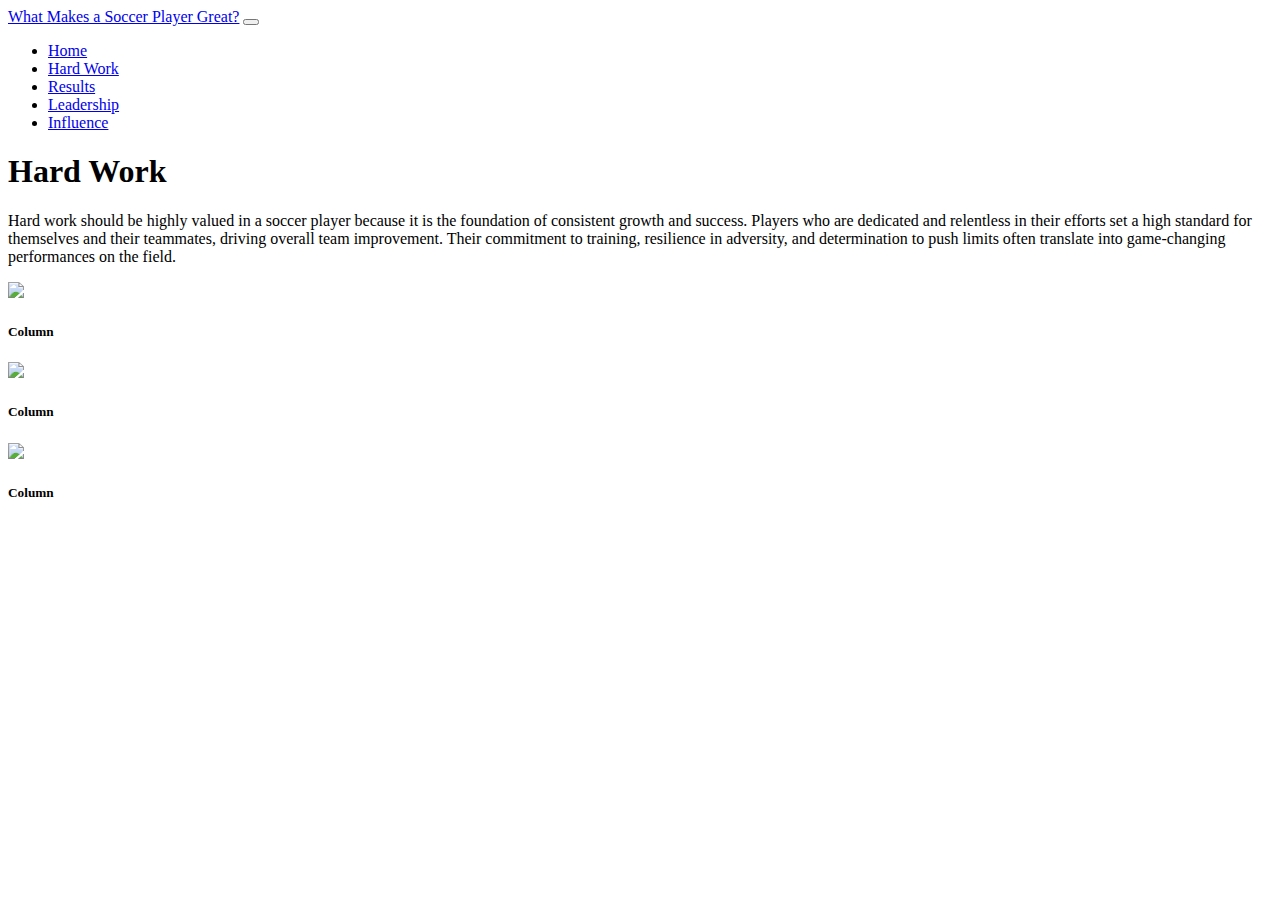
==== hard-work.html @ b0a3cab9 "dec.12" ====
<!DOCTYPE html>
<html>
   <head>
       <meta charset="utf-8">
       <meta http-equiv="X-UA-Compatible" content="IE=edge">
       <title>What Makes a Soccer Player Great?</title>
       <meta name="description" content="">
       <meta name="viewport" content="width=device-width, initial-scale=1">
       <!-- STYLE SHEETS -->
       <link href="https://cdn.jsdelivr.net/npm/bootstrap@5.1.3/dist/css/bootstrap.min.css" rel="stylesheet" integrity="sha384-1BmE4kWBq78iYhFldvKuhfTAU6auU8tT94WrHftjDbrCEXSU1oBoqyl2QvZ6jIW3" crossorigin="anonymous">
       <link rel="stylesheet" href="https://cdn.jsdelivr.net/npm/bootstrap-icons@1.5.0/font/bootstrap-icons.css">
<link rel="stylesheet" href="style.css">
       <!-- JAVASCRIPT -->
       <script src="https://cdn.jsdelivr.net/npm/bootstrap@5.1.3/dist/js/bootstrap.bundle.min.js" integrity="sha384-ka7Sk0Gln4gmtz2MlQnikT1wXgYsOg+OMhuP+IlRH9sENBO0LRn5q+8nbTov4+1p" crossorigin="anonymous"></script>
   </head>
   <body>
        <!-- NAVIGATION -->
        <nav class="navbar navbar-expand-lg navbar-dark bg-dark">
            <div class="container-fluid">
                <a class="navbar-brand" href="#">What Makes a Soccer Player Great?</a>
                <button class="navbar-toggler" type="button" data-bs-toggle="collapse" data-bs-target="#navbarSupportedContent" aria-controls="navbarSupportedContent" aria-expanded="false" aria-label="Toggle navigation">
                <span class="navbar-toggler-icon"></span>
                </button>
                <div class="collapse navbar-collapse" id="navbarSupportedContent">
                    <ul class="navbar-nav ms-auto mb-2 mb-lg-0">
                        <li class="nav-item">
                        <a class="nav-link" aria-current="page" href="#">Home</a>
                        </li>
                        <li class="nav-item">
                        <a class="nav-link" href="hard-work.html">Hard Work</a>
                        </li>
                        <li class="nav-item">
                            <a class="nav-link" href="results.html">Results</a>
                        </li>
                        <li class="nav-item">
                            <a class="nav-link" href="leadership.html">Leadership</a>
                        </li>
                        <li class="nav-item">
                            <a class="nav-link" href="influence.html">Influence</a>
                        </li>
                    </ul>
                </div>
            </div>
        </nav>

         <!-- HERO SECTION-->
       <div class="px-4 py-5 mb-5 text-center bg-light">
        <h1 class="display-5 fw-bold">Hard Work</h1>
        <div class="col-lg-6 mx-auto">
          <p class="lead mb-4">Hard work should be highly valued in a soccer player because it is the foundation of consistent growth and success. Players who are dedicated and relentless in their efforts set a high standard for themselves and their teammates, driving overall team improvement. Their commitment to training, resilience in adversity, and determination to push limits often translate into game-changing performances on the field.</p>
          <div class="d-grid gap-2 d-sm-flex justify-content-sm-center">
          </div>
        </div>
    </div>
    <!-- THREE COLUMNS -->
    <div class="container text-center">
        <div class="row">
            <div class="col-sm-4 px-5 my-3">
                <img src="untitled.png" class="img-fluid rounded-circle mb-3 feature">
                <h5>Column</h5>
            </div>
            <div class="col-sm-4 px-5 my-3">
                    <img src="untitled.png" class="img-fluid rounded-circle mb-3 feature">
                    <h5>Column</h5>
            </div>
            <div class="col-sm-4 px-5 my-3">
                <img src="untitled.png" class="img-fluid rounded-circle mb-3 feature">
                <h5>Column</h5>
            </div>
        </div>
    </div>

   </body>
</html>
---- style.css ----
header-1{
    font-size:40px;
}
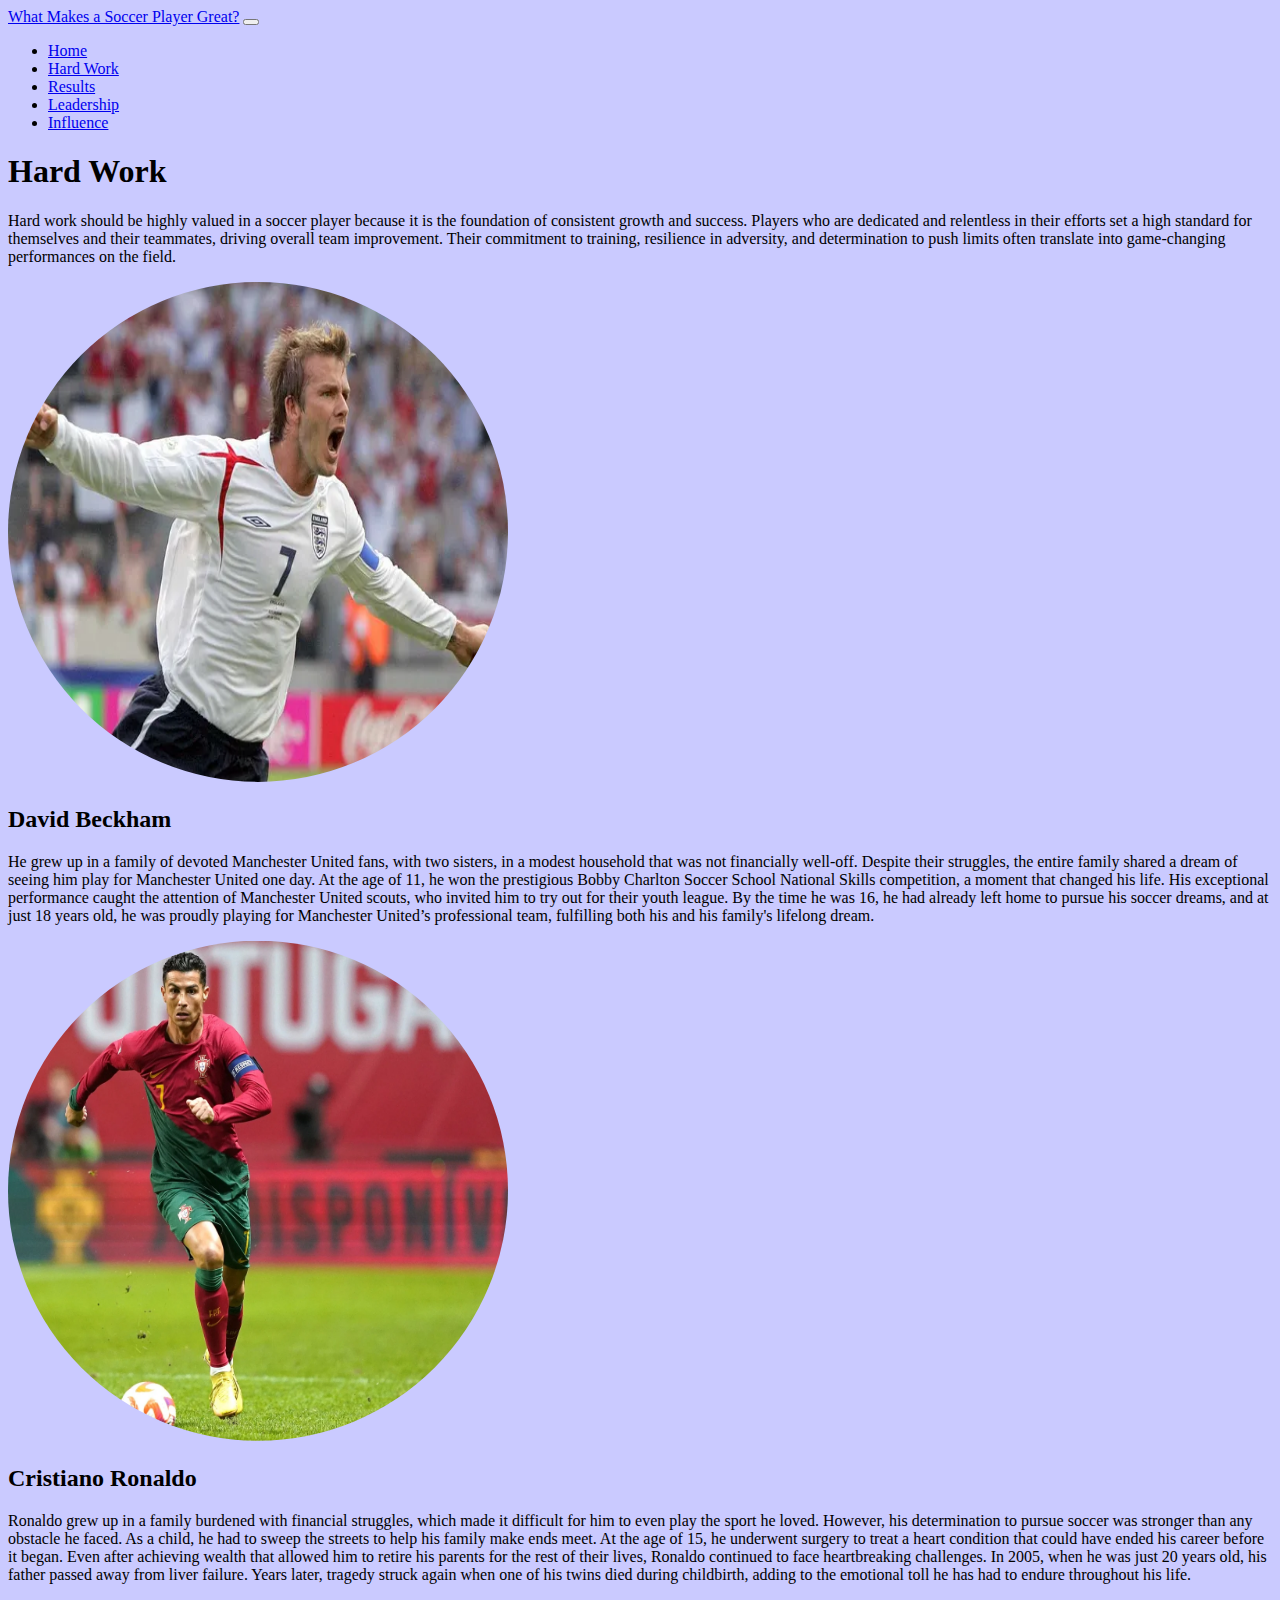
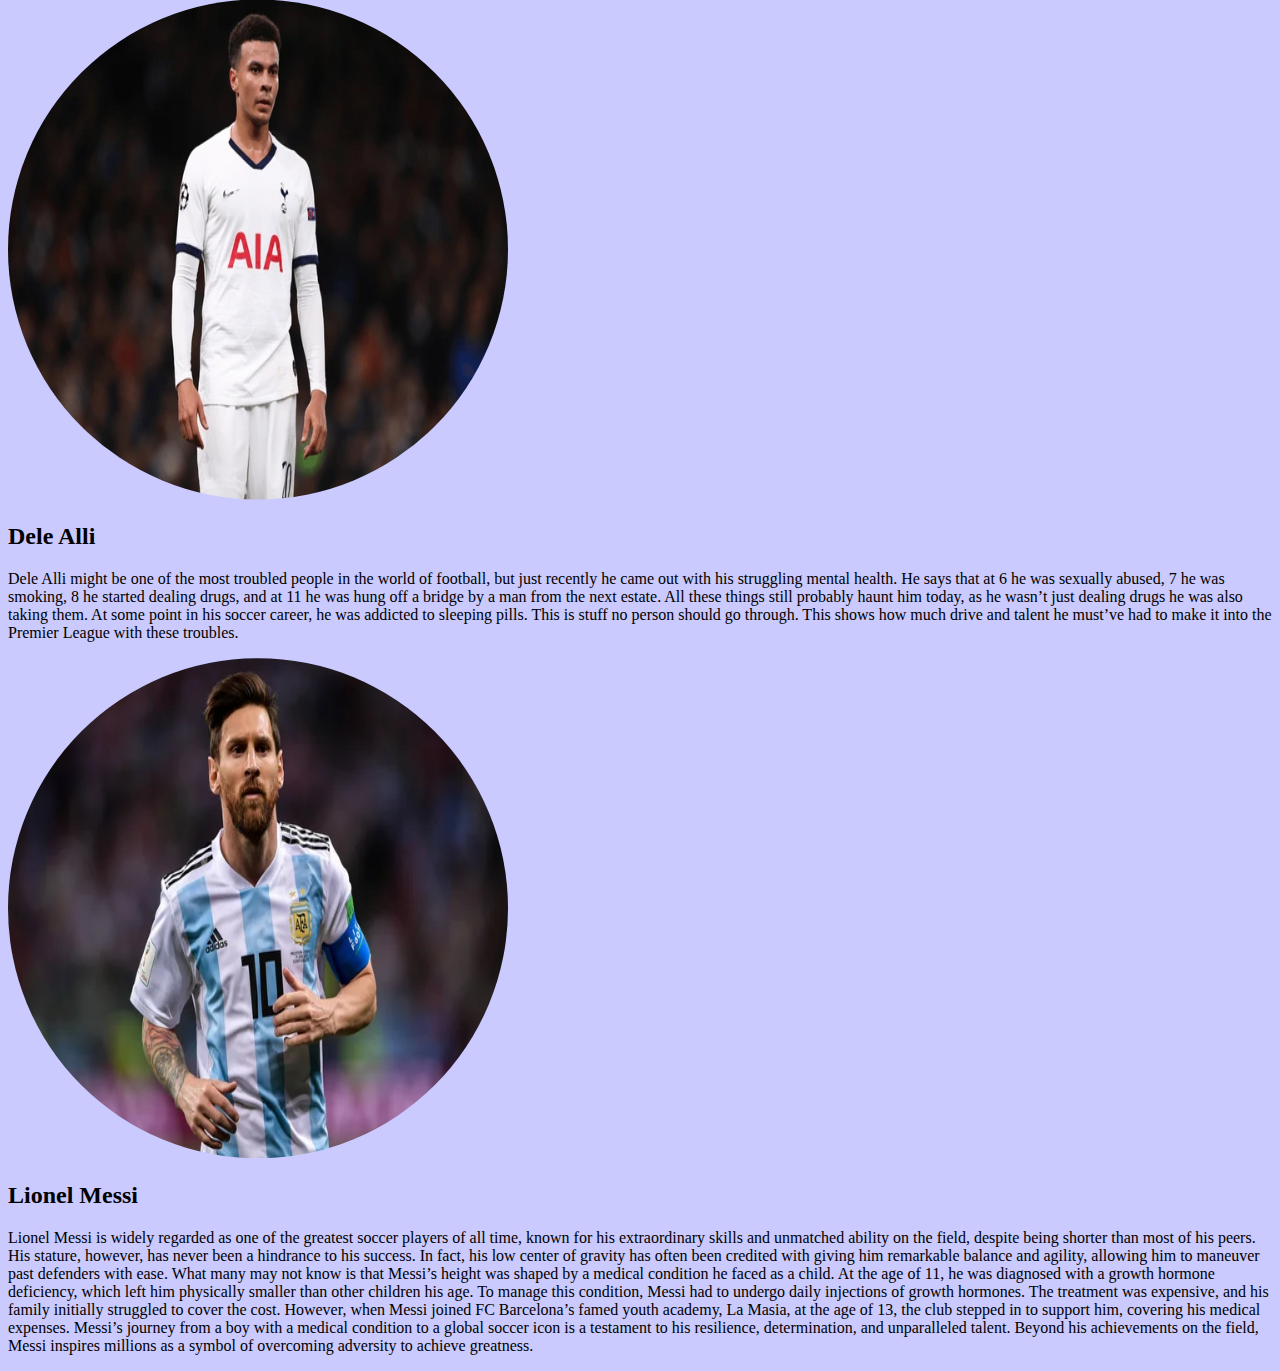
==== commit b3d6d0b0: "dec.18" ====
--- a/hard-work.html
+++ b/hard-work.html
@@ -13,7 +13,7 @@
        <!-- JAVASCRIPT -->
        <script src="https://cdn.jsdelivr.net/npm/bootstrap@5.1.3/dist/js/bootstrap.bundle.min.js" integrity="sha384-ka7Sk0Gln4gmtz2MlQnikT1wXgYsOg+OMhuP+IlRH9sENBO0LRn5q+8nbTov4+1p" crossorigin="anonymous"></script>
    </head>
-   <body>
+   <body class="hard-work">
         <!-- NAVIGATION -->
         <nav class="navbar navbar-expand-lg navbar-dark bg-dark">
             <div class="container-fluid">
@@ -24,7 +24,7 @@
                 <div class="collapse navbar-collapse" id="navbarSupportedContent">
                     <ul class="navbar-nav ms-auto mb-2 mb-lg-0">
                         <li class="nav-item">
-                        <a class="nav-link" aria-current="page" href="#">Home</a>
+                        <a class="nav-link" aria-current="page" href="index.html">Home</a>
                         </li>
                         <li class="nav-item">
                         <a class="nav-link" href="hard-work.html">Hard Work</a>
@@ -53,22 +53,69 @@
         </div>
     </div>
     <!-- THREE COLUMNS -->
-    <div class="container text-center">
-        <div class="row">
-            <div class="col-sm-4 px-5 my-3">
-                <img src="untitled.png" class="img-fluid rounded-circle mb-3 feature">
-                <h5>Column</h5>
+    <div class="david-beckham" id="image">
+        <div class="container py-5">
+          <div class="row">
+            <div class="col-sm-8">
+              <img src="david-beckham.webp" class="img-fluid" />
             </div>
-            <div class="col-sm-4 px-5 my-3">
-                    <img src="untitled.png" class="img-fluid rounded-circle mb-3 feature">
-                    <h5>Column</h5>
+            <div class="col-sm-4 pt-5">
+              <h2 class="fw-bold">David Beckham</h2>
+              <p>
+                He grew up in a family of devoted Manchester United fans, with two sisters, in a modest household that was not financially well-off. Despite their struggles, the entire family shared a dream of seeing him play for Manchester United one day. At the age of 11, he won the prestigious Bobby Charlton Soccer School National Skills competition, a moment that changed his life. His exceptional performance caught the attention of Manchester United scouts, who invited him to try out for their youth league. By the time he was 16, he had already left home to pursue his soccer dreams, and at just 18 years old, he was proudly playing for Manchester United’s professional team, fulfilling both his and his family's lifelong dream.
+              </p>
             </div>
-            <div class="col-sm-4 px-5 my-3">
-                <img src="untitled.png" class="img-fluid rounded-circle mb-3 feature">
-                <h5>Column</h5>
+          </div>
+        </div>
+      </div>
+      <div class="cristiano-ronaldo" id="image">
+        <div class="container py-5">
+          <div class="row">
+            <div class="col-sm-8">
+              <img src="ronaldo.webp" class="img-fluid" />
             </div>
+            <div class="col-sm-4 pt-5">
+              <h2 class="fw-bold">Cristiano Ronaldo</h2>
+              <p>
+                Ronaldo grew up in a family burdened with financial struggles, which made it difficult for him to even play the sport he loved. However, his determination to pursue soccer was stronger than any obstacle he faced. As a child, he had to sweep the streets to help his family make ends meet. At the age of 15, he underwent surgery to treat a heart condition that could have ended his career before it began. Even after achieving wealth that allowed him to retire his parents for the rest of their lives, Ronaldo continued to face heartbreaking challenges. In 2005, when he was just 20 years old, his father passed away from liver failure. Years later, tragedy struck again when one of his twins died during childbirth, adding to the emotional toll he has had to endure throughout his life.
+              </p>
+            </div>
+          </div>
         </div>
-    </div>
-
+      </div>
+      <div class="dele-alli" id="image">
+        <div class="container py-5">
+          <div class="row">
+            <div class="col-sm-8">
+              <img src="dele-alli.webp" class="img-fluid" />
+            </div>
+            <div class="col-sm-4 pt-5">
+              <h2 class="fw-bold">Dele Alli</h2>
+              <p>
+                Dele Alli might be one of the most troubled people in the world of football, but just recently he came out with his struggling mental health. He says that at 6 he was sexually abused, 7 he was smoking, 8 he started dealing drugs, and at 11 he was hung off a bridge by a man from the next estate. All these things still probably haunt him today, as he wasn’t just dealing drugs he was also taking them. At some point in his soccer career, he was addicted to sleeping pills. This is stuff no person should go through. This shows how much drive and talent he must’ve had to make it into the Premier League with these troubles.
+              </p>
+            </div>
+          </div>
+        </div>
+      </div>
+      <div class="lionel-messi" id="image">
+        <div class="container py-5">
+          <div class="row">
+            <div class="col-sm-8">
+              <img src="messi.webp" class="img-fluid" />
+            </div>
+            <div class="col-sm-4 pt-5">
+              <h2 class="fw-bold">Lionel Messi</h2>
+              <p>
+                Lionel Messi is widely regarded as one of the greatest soccer players of all time, known for his extraordinary skills and unmatched ability on the field, despite being shorter than most of his peers. His stature, however, has never been a hindrance to his success. In fact, his low center of gravity has often been credited with giving him remarkable balance and agility, allowing him to maneuver past defenders with ease.  
+                    
+                What many may not know is that Messi’s height was shaped by a medical condition he faced as a child. At the age of 11, he was diagnosed with a growth hormone deficiency, which left him physically smaller than other children his age. To manage this condition, Messi had to undergo daily injections of growth hormones. The treatment was expensive, and his family initially struggled to cover the cost. However, when Messi joined FC Barcelona’s famed youth academy, La Masia, at the age of 13, the club stepped in to support him, covering his medical expenses.  
+                
+                Messi’s journey from a boy with a medical condition to a global soccer icon is a testament to his resilience, determination, and unparalleled talent. Beyond his achievements on the field, Messi inspires millions as a symbol of overcoming adversity to achieve greatness.
+              </p>
+            </div>
+          </div>
+        </div>
+      </div>
    </body>
 </html>--- a/style.css
+++ b/style.css
@@ -1,3 +1,17 @@
-header-1{
-    font-size:40px;
+img{
+    height:500px;
+    width:500px;
+    clip-path:circle(50%);
+}
+h6{
+    font-size:16px;
+}
+.hard-work{
+    background-color:rgb(202, 202, 255);
+}
+.pele-p{
+    font-size:28px;
+}
+.results{
+    background-color:rgb(198, 226, 252);
 }